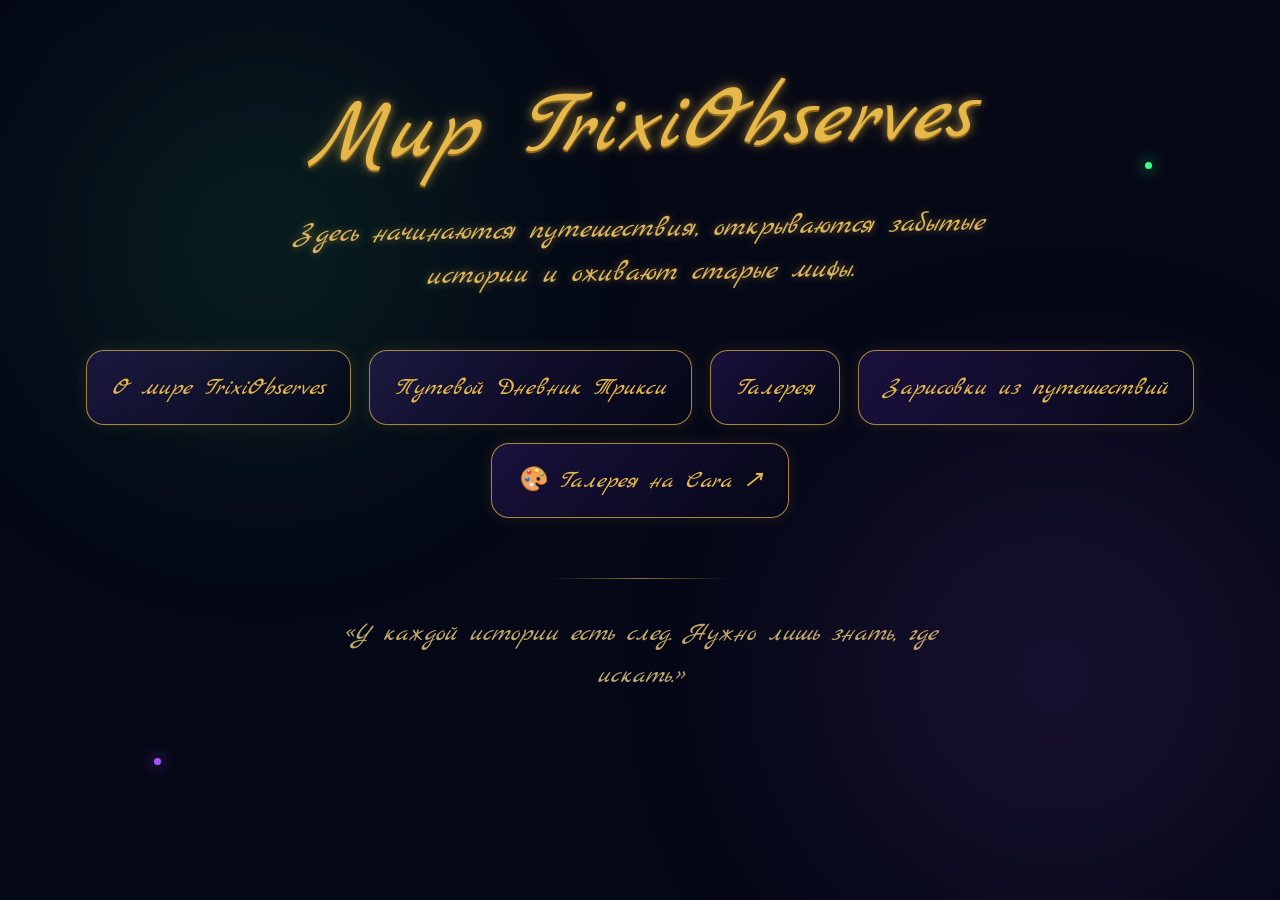
==== explore.html @ c40d2d40 "Create explore.html" ====
<!DOCTYPE html>
<html lang="ru">

<head>

    <meta charset="UTF-8">

    <meta name="viewport"
          content="width=device-width, initial-scale=1.0">

    <title>Мир TrixiObserves</title>

    <!-- Рукописный шрифт -->
    <link rel="preconnect"
          href="https://fonts.googleapis.com">

    <link rel="preconnect"
          href="https://fonts.gstatic.com"
          crossorigin>

    <link href="https://fonts.googleapis.com/css2?family=Marck+Script&display=swap"
          rel="stylesheet">


    <style>

        * {
            box-sizing: border-box;
        }


        body {

            margin: 0;

            min-height: 100vh;

            font-family: "Marck Script", cursive;

            background: #050816;

            color: #e6b84a;

            overflow-x: hidden;
        }


        /* Зелёное свечение */

        .glow-green {

            position: fixed;

            width: 400px;
            height: 400px;

            background: #39ff88;

            opacity: 0.10;

            filter: blur(120px);

            border-radius: 50%;

            top: 5%;
            left: 5%;

            pointer-events: none;
        }


        /* Сиреневое свечение */

        .glow-purple {

            position: fixed;

            width: 450px;
            height: 450px;

            background: #a855f7;

            opacity: 0.13;

            filter: blur(130px);

            border-radius: 50%;

            bottom: 0;
            right: 0;

            pointer-events: none;
        }


        /* Основной контейнер */

        .page {

            position: relative;

            z-index: 1;

            min-height: 100vh;

            padding: 70px 30px;

            text-align: center;
        }


        /* Заголовок */

        .title {

            font-size: clamp(50px, 8vw, 90px);

            font-weight: 400;

            font-style: italic;

            margin: 0;

            transform: rotate(-2deg);

            color: #e6b84a;

            text-shadow:

                0 2px 0 #8d6419,

                0 0 10px rgba(230,184,74,0.7),

                0 0 30px rgba(230,184,74,0.2);
        }


        .subtitle {

            max-width: 700px;

            margin: 25px auto 55px;

            font-size: 29px;

            line-height: 1.5;

            font-style: italic;

            color: #dcb45b;

            transform: rotate(-1deg);

            text-shadow:

                0 0 8px rgba(220,180,91,0.5);
        }


        /* Меню */

        .menu {

            display: flex;

            justify-content: center;

            align-items: stretch;

            gap: 18px;

            max-width: 1200px;

            margin: 0 auto;

            flex-wrap: wrap;
        }


        /* Кнопки */

        .menu-button {

            display: flex;

            align-items: center;

            justify-content: center;

            min-height: 75px;

            padding: 15px 25px;

            border: 1px solid rgba(230,184,74,0.7);

            border-radius: 18px;

            background:

                linear-gradient(

                    135deg,

                    rgba(124,58,237,0.18),

                    rgba(5,8,22,0.75)

                );

            color: #e6b84a;

            text-decoration: none;

            font-family: "Marck Script", cursive;

            font-size: 24px;

            font-style: italic;

            transition: 0.3s;

            box-shadow:

                0 0 15px rgba(230,184,74,0.12);
        }


        /* Наведение */

        .menu-button:hover {

            transform:

                translateY(-5px)

                rotate(-1deg);

            color: #ffe69a;

            border-color: #f5d477;

            background:

                linear-gradient(

                    135deg,

                    rgba(168,85,247,0.35),

                    rgba(57,255,136,0.08)

                );

            box-shadow:

                0 0 20px rgba(230,184,74,0.35),

                0 0 35px rgba(168,85,247,0.2);
        }


        /* Разделитель */

        .divider {

            width: 180px;

            height: 1px;

            margin: 60px auto 35px;

            background:

                linear-gradient(

                    90deg,

                    transparent,

                    #e6b84a,

                    transparent

                );

            opacity: 0.6;
        }


        .quote {

            max-width: 650px;

            margin: auto;

            font-size: 26px;

            line-height: 1.6;

            font-style: italic;

            color: #bfa66a;

        }


        /* Точки */

        .dot {

            position: fixed;

            width: 7px;

            height: 7px;

            border-radius: 50%;

            background: #39ff88;

            box-shadow: 0 0 15px #39ff88;

        }


        .dot1 {

            top: 18%;

            right: 10%;
        }


        .dot2 {

            bottom: 15%;

            left: 12%;

            background: #a855f7;

            box-shadow: 0 0 15px #a855f7;
        }


        /* Телефон */

        @media (max-width: 700px) {

            .page {

                padding: 50px 20px;
            }

            .title {

                font-size: 55px;
            }

            .subtitle {

                font-size: 25px;
            }

            .menu {

                flex-direction: column;

                max-width: 500px;
            }

            .menu-button {

                width: 100%;

                font-size: 25px;
            }

        }

    </style>

</head>


<body>


    <div class="glow-green"></div>

    <div class="glow-purple"></div>


    <div class="dot dot1"></div>

    <div class="dot dot2"></div>


    <main class="page">


        <h1 class="title">

            Мир TrixiObserves

        </h1>


        <p class="subtitle">

            Здесь начинаются путешествия,
            открываются забытые истории
            и оживают старые мифы.

        </p>


        <nav class="menu">


            <a href="about.html"
               class="menu-button">

                О мире TrixiObserves

            </a>


            <a href="diary.html"
               class="menu-button">

                Путевой Дневник Трикси

            </a>


            <a href="gallery.html"
               class="menu-button">

                Галерея

            </a>


            <a href="sketches.html"
               class="menu-button">

                Зарисовки из путешествий

            </a>


            <a href="https://cara.app/trixiobserves"
               class="menu-button"
               target="_blank"
               rel="noopener noreferrer">

                🎨 Галерея на Cara ↗

            </a>


        </nav>


        <div class="divider"></div>


        <p class="quote">

            «У каждой истории есть след.
            Нужно лишь знать, где искать.»

        </p>


    </main>


</body>

</html>
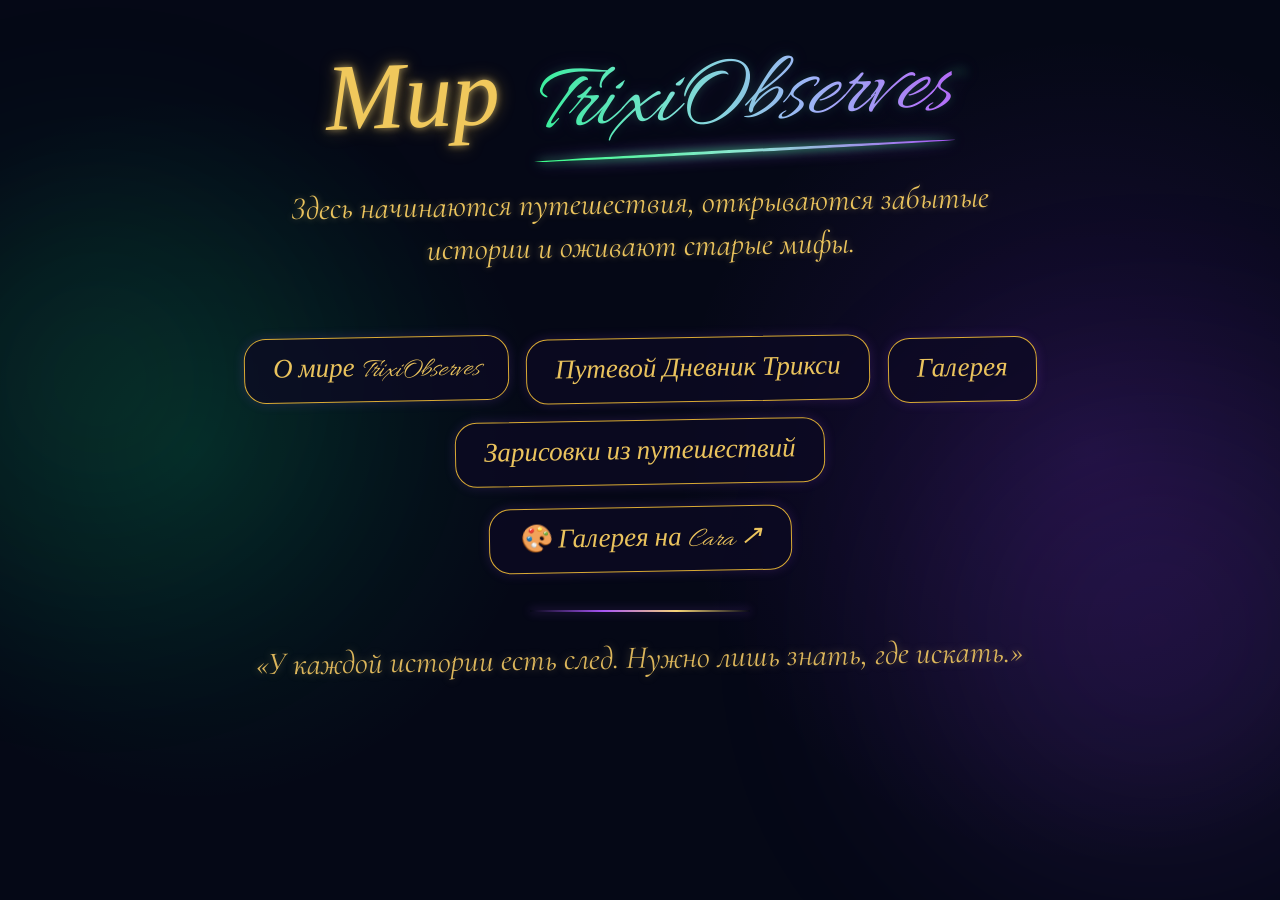
==== commit 3578a066: "Update explore.html" ====
--- a/explore.html
+++ b/explore.html
@@ -1,26 +1,24 @@
 <!DOCTYPE html>
 <html lang="ru">
-
 <head>
 
     <meta charset="UTF-8">
 
-    <meta name="viewport"
-          content="width=device-width, initial-scale=1.0">
+    <meta
+        name="viewport"
+        content="width=device-width, initial-scale=1.0"
+    >
 
     <title>Мир TrixiObserves</title>
 
-    <!-- Рукописный шрифт -->
-    <link rel="preconnect"
-          href="https://fonts.googleapis.com">
-
-    <link rel="preconnect"
-          href="https://fonts.gstatic.com"
-          crossorigin>
-
-    <link href="https://fonts.googleapis.com/css2?family=Marck+Script&display=swap"
-          rel="stylesheet">
-
+    <link rel="preconnect" href="https://fonts.googleapis.com">
+
+    <link rel="preconnect" href="https://fonts.gstatic.com" crossorigin>
+
+    <link
+        href="https://fonts.googleapis.com/css2?family=Allura&family=Cormorant+Garamond:ital,wght@0,400;0,500;1,400;1,500&display=swap"
+        rel="stylesheet"
+    >
 
     <style>
 
@@ -28,385 +26,428 @@
             box-sizing: border-box;
         }
 
+        html {
+            scroll-behavior: smooth;
+        }
 
         body {
-
             margin: 0;
 
             min-height: 100vh;
 
-            font-family: "Marck Script", cursive;
-
-            background: #050816;
-
-            color: #e6b84a;
-
-            overflow-x: hidden;
-        }
-
-
-        /* Зелёное свечение */
+            background:
+                radial-gradient(
+                    circle at 15% 50%,
+                    rgba(0, 255, 150, 0.10),
+                    transparent 30%
+                ),
+                radial-gradient(
+                    circle at 85% 50%,
+                    rgba(150, 50, 255, 0.14),
+                    transparent 35%
+                ),
+                #050816;
+
+            color: #eac35d;
+
+            font-family:
+                "Cormorant Garamond",
+                serif;
+
+            font-style: italic;
+        }
+
+        /* =========================
+           СВЕЧЕНИЯ
+        ========================= */
 
         .glow-green {
-
             position: fixed;
 
             width: 400px;
             height: 400px;
 
-            background: #39ff88;
-
-            opacity: 0.10;
+            left: -100px;
+            top: 20%;
+
+            background: #20ff91;
+
+            opacity: 0.09;
 
             filter: blur(120px);
 
             border-radius: 50%;
 
-            top: 5%;
-            left: 5%;
-
             pointer-events: none;
         }
 
-
-        /* Сиреневое свечение */
-
         .glow-purple {
-
             position: fixed;
 
             width: 450px;
             height: 450px;
 
-            background: #a855f7;
-
-            opacity: 0.13;
+            right: -100px;
+            bottom: 5%;
+
+            background: #9b4dff;
+
+            opacity: 0.14;
 
             filter: blur(130px);
 
             border-radius: 50%;
 
-            bottom: 0;
-            right: 0;
-
             pointer-events: none;
         }
 
-
-        /* Основной контейнер */
+        /* =========================
+           ОСНОВНОЙ КОНТЕЙНЕР
+        ========================= */
 
         .page {
-
             position: relative;
 
-            z-index: 1;
+            z-index: 2;
 
             min-height: 100vh;
 
-            padding: 70px 30px;
+            display: flex;
+
+            flex-direction: column;
+
+            align-items: center;
 
             text-align: center;
-        }
-
-
-        /* Заголовок */
-
-        .title {
-
-            font-size: clamp(50px, 8vw, 90px);
+
+            padding:
+                55px
+                20px
+                45px;
+        }
+
+        /* =========================
+           ЗАГОЛОВОК
+        ========================= */
+
+        h1 {
+            margin: 0;
+
+            font-family:
+                "Allura",
+                cursive;
+
+            font-size:
+                clamp(
+                    58px,
+                    8vw,
+                    95px
+                );
 
             font-weight: 400;
 
+            line-height: 1;
+
+            transform: rotate(-2deg);
+
+            color: #f0c85c;
+
+            text-shadow:
+                0 0 7px rgba(255, 225, 130, 0.6),
+                0 0 18px rgba(230, 180, 60, 0.45);
+        }
+
+        /* =========================
+           TrixiObserves
+        ========================= */
+
+        .world-name {
+            display: inline-block;
+
+            margin-left: 10px;
+
+            background:
+                linear-gradient(
+                    90deg,
+                    #35f59a,
+                    #7ee7d7,
+                    #a6b4ff,
+                    #bd65ff
+                );
+
+            -webkit-background-clip: text;
+            background-clip: text;
+
+            -webkit-text-fill-color: transparent;
+
+            position: relative;
+
+            transform: rotate(-1deg);
+
+            text-shadow:
+                0 0 10px rgba(57, 255, 136, 0.2),
+                0 0 20px rgba(168, 85, 247, 0.2);
+        }
+
+        /* Подчёркивание */
+
+        .world-name::after {
+            content: "";
+
+            display: block;
+
+            width: 100%;
+
+            height: 3px;
+
+            margin-top: 3px;
+
+            background:
+                linear-gradient(
+                    90deg,
+                    #39ff88,
+                    #8de6d1,
+                    #a855f7
+                );
+
+            border-radius: 50%;
+
+            box-shadow:
+                0 0 8px #39ff88,
+                0 0 15px #a855f7;
+        }
+
+        /* =========================
+           ОПИСАНИЕ
+        ========================= */
+
+        .intro {
+            max-width: 800px;
+
+            margin-top: 25px;
+
+            font-size:
+                clamp(
+                    23px,
+                    3vw,
+                    32px
+                );
+
+            line-height: 1.35;
+
+            transform: rotate(-1deg);
+
+            text-shadow:
+                0 0 7px rgba(244, 215, 123, 0.4);
+        }
+
+        /* =========================
+           НАВИГАЦИЯ
+        ========================= */
+
+        .navigation {
+            display: flex;
+
+            justify-content: center;
+
+            align-items: center;
+
+            flex-wrap: wrap;
+
+            gap: 18px;
+
+            margin-top: 38px;
+
+            max-width: 1150px;
+        }
+
+        .nav-button {
+            display: flex;
+
+            align-items: center;
+
+            justify-content: center;
+
+            min-height: 65px;
+
+            padding:
+                12px
+                28px;
+
+            border:
+                1px solid
+                #d9aa35;
+
+            border-radius: 22px;
+
+            background:
+                rgba(12, 10, 35, 0.75);
+
+            color: #eac35d;
+
+            font-family:
+                "Allura",
+                cursive;
+
+            font-size: 27px;
+
             font-style: italic;
 
-            margin: 0;
-
-            transform: rotate(-2deg);
-
-            color: #e6b84a;
+            text-decoration: none;
+
+            box-shadow:
+                0 0 12px rgba(168, 85, 247, 0.18);
+
+            transition: 0.3s;
+
+            transform: rotate(-1deg);
+        }
+
+        .nav-button:hover {
+            transform:
+                rotate(-1deg)
+                translateY(-4px);
+
+            color: #ffe9a6;
+
+            border-color: #f5d477;
+
+            box-shadow:
+                0 0 25px rgba(168, 85, 247, 0.45);
+        }
+
+        /* =========================
+           CARA
+        ========================= */
+
+        .cara-button {
+            margin-top: 22px;
+
+            min-width: 300px;
+        }
+
+        /* =========================
+           РАЗДЕЛИТЕЛЬ
+        ========================= */
+
+        .divider {
+            width: 220px;
+
+            height: 2px;
+
+            margin-top: 38px;
+
+            background:
+                linear-gradient(
+                    90deg,
+                    transparent,
+                    #a855f7,
+                    #f5d477,
+                    transparent
+                );
+
+            box-shadow:
+                0 0 10px rgba(168, 85, 247, 0.45);
+        }
+
+        /* =========================
+           ЦИТАТА
+        ========================= */
+
+        .quote {
+            max-width: 800px;
+
+            margin-top: 25px;
+
+            font-size:
+                clamp(
+                    23px,
+                    3vw,
+                    32px
+                );
+
+            line-height: 1.3;
+
+            color: #dcb65b;
+
+            transform: rotate(-1deg);
 
             text-shadow:
-
-                0 2px 0 #8d6419,
-
-                0 0 10px rgba(230,184,74,0.7),
-
-                0 0 30px rgba(230,184,74,0.2);
-        }
-
-
-        .subtitle {
-
-            max-width: 700px;
-
-            margin: 25px auto 55px;
-
-            font-size: 29px;
-
-            line-height: 1.5;
-
-            font-style: italic;
-
-            color: #dcb45b;
-
-            transform: rotate(-1deg);
-
-            text-shadow:
-
-                0 0 8px rgba(220,180,91,0.5);
-        }
-
-
-        /* Меню */
-
-        .menu {
-
-            display: flex;
-
-            justify-content: center;
-
-            align-items: stretch;
-
-            gap: 18px;
-
-            max-width: 1200px;
-
-            margin: 0 auto;
-
-            flex-wrap: wrap;
-        }
-
-
-        /* Кнопки */
-
-        .menu-button {
-
-            display: flex;
-
-            align-items: center;
-
-            justify-content: center;
-
-            min-height: 75px;
-
-            padding: 15px 25px;
-
-            border: 1px solid rgba(230,184,74,0.7);
-
-            border-radius: 18px;
-
-            background:
-
-                linear-gradient(
-
-                    135deg,
-
-                    rgba(124,58,237,0.18),
-
-                    rgba(5,8,22,0.75)
-
-                );
-
-            color: #e6b84a;
-
-            text-decoration: none;
-
-            font-family: "Marck Script", cursive;
-
-            font-size: 24px;
-
-            font-style: italic;
-
-            transition: 0.3s;
-
-            box-shadow:
-
-                0 0 15px rgba(230,184,74,0.12);
-        }
-
-
-        /* Наведение */
-
-        .menu-button:hover {
-
-            transform:
-
-                translateY(-5px)
-
-                rotate(-1deg);
-
-            color: #ffe69a;
-
-            border-color: #f5d477;
-
-            background:
-
-                linear-gradient(
-
-                    135deg,
-
-                    rgba(168,85,247,0.35),
-
-                    rgba(57,255,136,0.08)
-
-                );
-
-            box-shadow:
-
-                0 0 20px rgba(230,184,74,0.35),
-
-                0 0 35px rgba(168,85,247,0.2);
-        }
-
-
-        /* Разделитель */
-
-        .divider {
-
-            width: 180px;
-
-            height: 1px;
-
-            margin: 60px auto 35px;
-
-            background:
-
-                linear-gradient(
-
-                    90deg,
-
-                    transparent,
-
-                    #e6b84a,
-
-                    transparent
-
-                );
-
-            opacity: 0.6;
-        }
-
-
-        .quote {
-
-            max-width: 650px;
-
-            margin: auto;
-
-            font-size: 26px;
-
-            line-height: 1.6;
-
-            font-style: italic;
-
-            color: #bfa66a;
-
-        }
-
-
-        /* Точки */
-
-        .dot {
-
-            position: fixed;
-
-            width: 7px;
-
-            height: 7px;
-
-            border-radius: 50%;
-
-            background: #39ff88;
-
-            box-shadow: 0 0 15px #39ff88;
-
-        }
-
-
-        .dot1 {
-
-            top: 18%;
-
-            right: 10%;
-        }
-
-
-        .dot2 {
-
-            bottom: 15%;
-
-            left: 12%;
-
-            background: #a855f7;
-
-            box-shadow: 0 0 15px #a855f7;
-        }
-
-
-        /* Телефон */
+                0 0 8px rgba(244, 215, 123, 0.35);
+        }
+
+        /* =========================
+           МОБИЛЬНАЯ ВЕРСИЯ
+        ========================= */
 
         @media (max-width: 700px) {
 
             .page {
-
-                padding: 50px 20px;
-            }
-
-            .title {
-
-                font-size: 55px;
-            }
-
-            .subtitle {
-
+                padding:
+                    35px
+                    15px
+                    40px;
+            }
+
+            h1 {
+                font-size: 57px;
+            }
+
+            .world-name {
+                display: block;
+
+                margin-left: 0;
+
+                margin-top: 5px;
+            }
+
+            .intro {
                 font-size: 25px;
             }
 
-            .menu {
-
+            .navigation {
                 flex-direction: column;
 
-                max-width: 500px;
-            }
-
-            .menu-button {
-
                 width: 100%;
-
+            }
+
+            .nav-button {
+                width: 90%;
+
+                font-size: 27px;
+            }
+
+            .cara-button {
+                width: 90%;
+            }
+
+            .quote {
                 font-size: 25px;
             }
-
         }
 
     </style>
 
 </head>
 
-
 <body>
 
-
     <div class="glow-green"></div>
-
     <div class="glow-purple"></div>
 
-
-    <div class="dot dot1"></div>
-
-    <div class="dot dot2"></div>
-
-
     <main class="page">
 
-
-        <h1 class="title">
-
-            Мир TrixiObserves
+        <h1>
+
+            Мир
+
+            <span class="world-name">
+                TrixiObserves
+            </span>
 
         </h1>
 
-
-        <p class="subtitle">
+        <p class="intro">
 
             Здесь начинаются путешествия,
             открываются забытые истории
@@ -414,57 +455,48 @@
 
         </p>
 
-
-        <nav class="menu">
-
-
-            <a href="about.html"
-               class="menu-button">
-
+        <nav class="navigation">
+
+            <a
+                href="#about"
+                class="nav-button"
+            >
                 О мире TrixiObserves
-
             </a>
 
-
-            <a href="diary.html"
-               class="menu-button">
-
+            <a
+                href="#diary"
+                class="nav-button"
+            >
                 Путевой Дневник Трикси
-
             </a>
 
-
-            <a href="gallery.html"
-               class="menu-button">
-
+            <a
+                href="#gallery"
+                class="nav-button"
+            >
                 Галерея
-
             </a>
 
-
-            <a href="sketches.html"
-               class="menu-button">
-
+            <a
+                href="#sketches"
+                class="nav-button"
+            >
                 Зарисовки из путешествий
-
             </a>
 
-
-            <a href="https://cara.app/trixiobserves"
-               class="menu-button"
-               target="_blank"
-               rel="noopener noreferrer">
-
-                🎨 Галерея на Cara ↗
-
-            </a>
-
-
         </nav>
 
+        <a
+            href="https://cara.app/trixiobserves"
+            target="_blank"
+            rel="noopener noreferrer"
+            class="nav-button cara-button"
+        >
+            🎨 Галерея на Cara ↗
+        </a>
 
         <div class="divider"></div>
-
 
         <p class="quote">
 
@@ -473,10 +505,7 @@
 
         </p>
 
-
     </main>
 
-
 </body>
-
 </html>
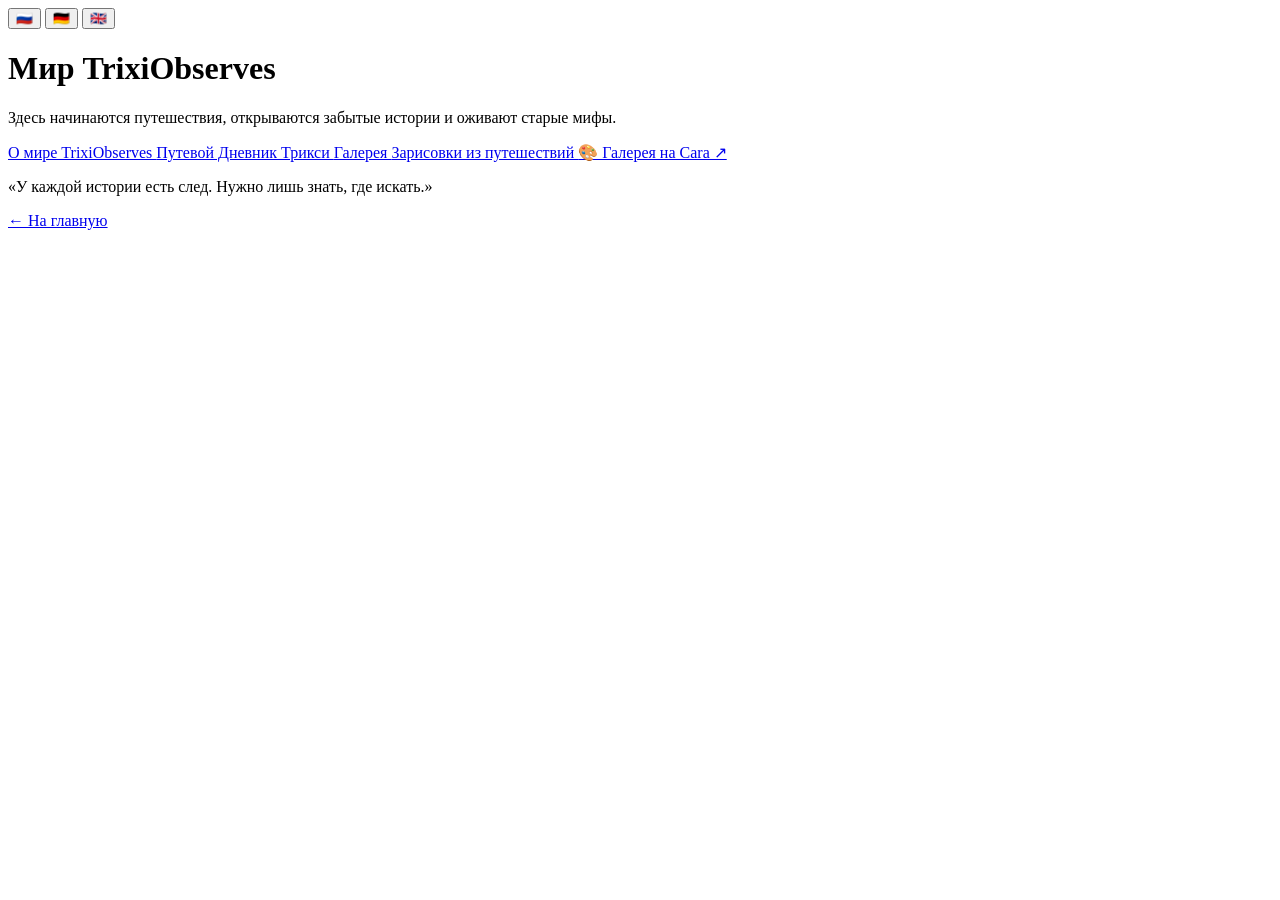
==== commit 618d1cdf: "Update explore.html" ====
--- a/explore.html
+++ b/explore.html
@@ -1,5 +1,6 @@
 <!DOCTYPE html>
 <html lang="ru">
+
 <head>
 
     <meta charset="UTF-8">
@@ -9,437 +10,73 @@
         content="width=device-width, initial-scale=1.0"
     >
 
-    <title>Мир TrixiObserves</title>
-
-    <link rel="preconnect" href="https://fonts.googleapis.com">
-
-    <link rel="preconnect" href="https://fonts.gstatic.com" crossorigin>
+    <title>TrixiObserves — Мир</title>
 
     <link
-        href="https://fonts.googleapis.com/css2?family=Allura&family=Cormorant+Garamond:ital,wght@0,400;0,500;1,400;1,500&display=swap"
         rel="stylesheet"
+        href="style.css"
     >
-
-    <style>
-
-        * {
-            box-sizing: border-box;
-        }
-
-        html {
-            scroll-behavior: smooth;
-        }
-
-        body {
-            margin: 0;
-
-            min-height: 100vh;
-
-            background:
-                radial-gradient(
-                    circle at 15% 50%,
-                    rgba(0, 255, 150, 0.10),
-                    transparent 30%
-                ),
-                radial-gradient(
-                    circle at 85% 50%,
-                    rgba(150, 50, 255, 0.14),
-                    transparent 35%
-                ),
-                #050816;
-
-            color: #eac35d;
-
-            font-family:
-                "Cormorant Garamond",
-                serif;
-
-            font-style: italic;
-        }
-
-        /* =========================
-           СВЕЧЕНИЯ
-        ========================= */
-
-        .glow-green {
-            position: fixed;
-
-            width: 400px;
-            height: 400px;
-
-            left: -100px;
-            top: 20%;
-
-            background: #20ff91;
-
-            opacity: 0.09;
-
-            filter: blur(120px);
-
-            border-radius: 50%;
-
-            pointer-events: none;
-        }
-
-        .glow-purple {
-            position: fixed;
-
-            width: 450px;
-            height: 450px;
-
-            right: -100px;
-            bottom: 5%;
-
-            background: #9b4dff;
-
-            opacity: 0.14;
-
-            filter: blur(130px);
-
-            border-radius: 50%;
-
-            pointer-events: none;
-        }
-
-        /* =========================
-           ОСНОВНОЙ КОНТЕЙНЕР
-        ========================= */
-
-        .page {
-            position: relative;
-
-            z-index: 2;
-
-            min-height: 100vh;
-
-            display: flex;
-
-            flex-direction: column;
-
-            align-items: center;
-
-            text-align: center;
-
-            padding:
-                55px
-                20px
-                45px;
-        }
-
-        /* =========================
-           ЗАГОЛОВОК
-        ========================= */
-
-        h1 {
-            margin: 0;
-
-            font-family:
-                "Allura",
-                cursive;
-
-            font-size:
-                clamp(
-                    58px,
-                    8vw,
-                    95px
-                );
-
-            font-weight: 400;
-
-            line-height: 1;
-
-            transform: rotate(-2deg);
-
-            color: #f0c85c;
-
-            text-shadow:
-                0 0 7px rgba(255, 225, 130, 0.6),
-                0 0 18px rgba(230, 180, 60, 0.45);
-        }
-
-        /* =========================
-           TrixiObserves
-        ========================= */
-
-        .world-name {
-            display: inline-block;
-
-            margin-left: 10px;
-
-            background:
-                linear-gradient(
-                    90deg,
-                    #35f59a,
-                    #7ee7d7,
-                    #a6b4ff,
-                    #bd65ff
-                );
-
-            -webkit-background-clip: text;
-            background-clip: text;
-
-            -webkit-text-fill-color: transparent;
-
-            position: relative;
-
-            transform: rotate(-1deg);
-
-            text-shadow:
-                0 0 10px rgba(57, 255, 136, 0.2),
-                0 0 20px rgba(168, 85, 247, 0.2);
-        }
-
-        /* Подчёркивание */
-
-        .world-name::after {
-            content: "";
-
-            display: block;
-
-            width: 100%;
-
-            height: 3px;
-
-            margin-top: 3px;
-
-            background:
-                linear-gradient(
-                    90deg,
-                    #39ff88,
-                    #8de6d1,
-                    #a855f7
-                );
-
-            border-radius: 50%;
-
-            box-shadow:
-                0 0 8px #39ff88,
-                0 0 15px #a855f7;
-        }
-
-        /* =========================
-           ОПИСАНИЕ
-        ========================= */
-
-        .intro {
-            max-width: 800px;
-
-            margin-top: 25px;
-
-            font-size:
-                clamp(
-                    23px,
-                    3vw,
-                    32px
-                );
-
-            line-height: 1.35;
-
-            transform: rotate(-1deg);
-
-            text-shadow:
-                0 0 7px rgba(244, 215, 123, 0.4);
-        }
-
-        /* =========================
-           НАВИГАЦИЯ
-        ========================= */
-
-        .navigation {
-            display: flex;
-
-            justify-content: center;
-
-            align-items: center;
-
-            flex-wrap: wrap;
-
-            gap: 18px;
-
-            margin-top: 38px;
-
-            max-width: 1150px;
-        }
-
-        .nav-button {
-            display: flex;
-
-            align-items: center;
-
-            justify-content: center;
-
-            min-height: 65px;
-
-            padding:
-                12px
-                28px;
-
-            border:
-                1px solid
-                #d9aa35;
-
-            border-radius: 22px;
-
-            background:
-                rgba(12, 10, 35, 0.75);
-
-            color: #eac35d;
-
-            font-family:
-                "Allura",
-                cursive;
-
-            font-size: 27px;
-
-            font-style: italic;
-
-            text-decoration: none;
-
-            box-shadow:
-                0 0 12px rgba(168, 85, 247, 0.18);
-
-            transition: 0.3s;
-
-            transform: rotate(-1deg);
-        }
-
-        .nav-button:hover {
-            transform:
-                rotate(-1deg)
-                translateY(-4px);
-
-            color: #ffe9a6;
-
-            border-color: #f5d477;
-
-            box-shadow:
-                0 0 25px rgba(168, 85, 247, 0.45);
-        }
-
-        /* =========================
-           CARA
-        ========================= */
-
-        .cara-button {
-            margin-top: 22px;
-
-            min-width: 300px;
-        }
-
-        /* =========================
-           РАЗДЕЛИТЕЛЬ
-        ========================= */
-
-        .divider {
-            width: 220px;
-
-            height: 2px;
-
-            margin-top: 38px;
-
-            background:
-                linear-gradient(
-                    90deg,
-                    transparent,
-                    #a855f7,
-                    #f5d477,
-                    transparent
-                );
-
-            box-shadow:
-                0 0 10px rgba(168, 85, 247, 0.45);
-        }
-
-        /* =========================
-           ЦИТАТА
-        ========================= */
-
-        .quote {
-            max-width: 800px;
-
-            margin-top: 25px;
-
-            font-size:
-                clamp(
-                    23px,
-                    3vw,
-                    32px
-                );
-
-            line-height: 1.3;
-
-            color: #dcb65b;
-
-            transform: rotate(-1deg);
-
-            text-shadow:
-                0 0 8px rgba(244, 215, 123, 0.35);
-        }
-
-        /* =========================
-           МОБИЛЬНАЯ ВЕРСИЯ
-        ========================= */
-
-        @media (max-width: 700px) {
-
-            .page {
-                padding:
-                    35px
-                    15px
-                    40px;
-            }
-
-            h1 {
-                font-size: 57px;
-            }
-
-            .world-name {
-                display: block;
-
-                margin-left: 0;
-
-                margin-top: 5px;
-            }
-
-            .intro {
-                font-size: 25px;
-            }
-
-            .navigation {
-                flex-direction: column;
-
-                width: 100%;
-            }
-
-            .nav-button {
-                width: 90%;
-
-                font-size: 27px;
-            }
-
-            .cara-button {
-                width: 90%;
-            }
-
-            .quote {
-                font-size: 25px;
-            }
-        }
-
-    </style>
 
 </head>
 
-<body>
+
+<body class="explore-page">
+
+
+    <!-- =========================
+         ЯЗЫКИ
+    ========================== -->
+
+    <div class="language-switcher">
+
+        <button
+            class="language-button"
+            data-language="ru"
+            onclick="changeLanguage('ru')"
+        >
+            🇷🇺
+        </button>
+
+        <button
+            class="language-button"
+            data-language="de"
+            onclick="changeLanguage('de')"
+        >
+            🇩🇪
+        </button>
+
+        <button
+            class="language-button"
+            data-language="en"
+            onclick="changeLanguage('en')"
+        >
+            🇬🇧
+        </button>
+
+    </div>
+
+
+    <!-- =========================
+         СВЕЧЕНИЯ
+    ========================== -->
 
     <div class="glow-green"></div>
+
     <div class="glow-purple"></div>
 
-    <main class="page">
 
-        <h1>
+    <main class="explore-container">
 
-            Мир
+
+        <!-- =========================
+             ЗАГОЛОВОК
+        ========================== -->
+
+        <h1 class="page-title">
+
+            <span data-i18n="world">
+                Мир
+            </span>
 
             <span class="world-name">
                 TrixiObserves
@@ -447,65 +84,115 @@
 
         </h1>
 
-        <p class="intro">
 
+        <!-- =========================
+             ВСТУПЛЕНИЕ
+        ========================== -->
+
+        <p
+            class="explore-intro"
+            data-i18n="exploreIntro"
+        >
             Здесь начинаются путешествия,
             открываются забытые истории
             и оживают старые мифы.
-
         </p>
 
-        <nav class="navigation">
+
+        <!-- =========================
+             НАВИГАЦИЯ
+        ========================== -->
+
+        <nav class="world-navigation">
+
 
             <a
-                href="#about"
-                class="nav-button"
+                href="explore.html"
+                class="world-button"
+                data-i18n="aboutWorld"
             >
                 О мире TrixiObserves
             </a>
 
+
             <a
-                href="#diary"
-                class="nav-button"
+                href="diary.html"
+                class="world-button"
+                data-i18n="diary"
             >
                 Путевой Дневник Трикси
             </a>
 
+
             <a
-                href="#gallery"
-                class="nav-button"
+                href="gallery.html"
+                class="world-button"
+                data-i18n="gallery"
             >
                 Галерея
             </a>
 
+
             <a
-                href="#sketches"
-                class="nav-button"
+                href="sketches.html"
+                class="world-button"
+                data-i18n="sketches"
             >
                 Зарисовки из путешествий
             </a>
 
+
+            <a
+                href="https://cara.app/trixiobserves"
+                target="_blank"
+                rel="noopener noreferrer"
+                class="world-button cara-button"
+                data-i18n="cara"
+            >
+                🎨 Галерея на Cara ↗
+            </a>
+
         </nav>
 
+
+        <!-- =========================
+             РАЗДЕЛИТЕЛЬ
+        ========================== -->
+
+        <div class="explore-divider"></div>
+
+
+        <!-- =========================
+             ЦИТАТА
+        ========================== -->
+
+        <p
+            class="world-quote"
+            data-i18n="quote"
+        >
+            «У каждой истории есть след.
+            Нужно лишь знать, где искать.»
+        </p>
+
+
+        <!-- Назад -->
+
         <a
-            href="https://cara.app/trixiobserves"
-            target="_blank"
-            rel="noopener noreferrer"
-            class="nav-button cara-button"
+            href="index.html"
+            class="back-button"
+            data-i18n="backHome"
         >
-            🎨 Галерея на Cara ↗
+            ← На главную
         </a>
 
-        <div class="divider"></div>
-
-        <p class="quote">
-
-            «У каждой истории есть след.
-            Нужно лишь знать, где искать.»
-
-        </p>
 
     </main>
 
+
+    <!-- JavaScript -->
+
+    <script src="script.js"></script>
+
 </body>
+
 </html>
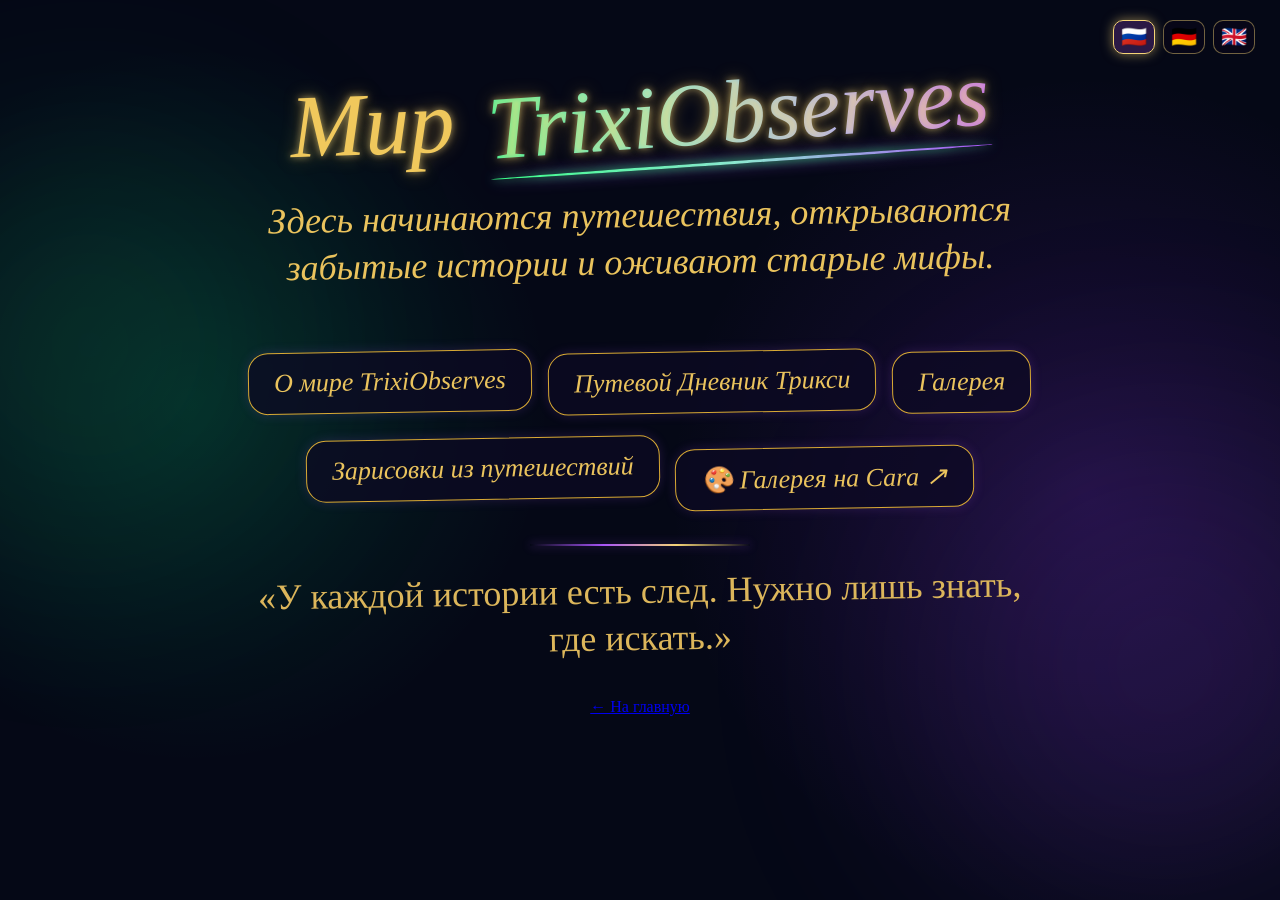
==== commit 5fc14d74: "Update explore.html" ====
--- a/explore.html
+++ b/explore.html
@@ -24,7 +24,7 @@
 
 
     <!-- =========================
-         ЯЗЫКИ
+         ПЕРЕКЛЮЧАТЕЛЬ ЯЗЫКОВ
     ========================== -->
 
     <div class="language-switcher">
@@ -65,12 +65,14 @@
     <div class="glow-purple"></div>
 
 
+    <!-- =========================
+         ОСНОВНАЯ СТРАНИЦА
+    ========================== -->
+
     <main class="explore-container">
 
 
-        <!-- =========================
-             ЗАГОЛОВОК
-        ========================== -->
+        <!-- Заголовок -->
 
         <h1 class="page-title">
 
@@ -85,9 +87,7 @@
         </h1>
 
 
-        <!-- =========================
-             ВСТУПЛЕНИЕ
-        ========================== -->
+        <!-- Вступление -->
 
         <p
             class="explore-intro"
@@ -175,22 +175,22 @@
         </p>
 
 
-        <!-- Назад -->
+        <!-- =========================
+             ВОЗВРАЩЕНИЕ НА ГЛАВНУЮ
+        ========================== -->
 
         <a
             href="index.html"
-            class="back-button"
+            class="back-home"
             data-i18n="backHome"
         >
-            ← На главную
+            ← Назад к началу пути
         </a>
 
 
     </main>
 
 
-    <!-- JavaScript -->
-
     <script src="script.js"></script>
 
 </body>
--- a/style.css
+++ b/style.css
@@ -0,0 +1,1199 @@
+/* =====================================================
+   TRIXIOBSERVES
+   ОСНОВНЫЕ СТИЛИ
+===================================================== */
+
+
+/* =========================
+   БАЗА
+========================= */
+
+* {
+    box-sizing: border-box;
+}
+
+
+html {
+    scroll-behavior: smooth;
+}
+
+
+body {
+    margin: 0;
+
+    min-height: 100vh;
+
+    background:
+        radial-gradient(
+            circle at 15% 45%,
+            rgba(0, 255, 150, 0.12),
+            transparent 30%
+        ),
+
+        radial-gradient(
+            circle at 85% 55%,
+            rgba(150, 50, 255, 0.16),
+            transparent 35%
+        ),
+
+        #050816;
+
+    color: #f2c95c;
+
+    overflow-x: hidden;
+}
+
+
+/* =========================
+   ФОНОВЫЕ СВЕЧЕНИЯ
+========================= */
+
+.glow-green {
+
+    position: fixed;
+
+    width: 420px;
+    height: 420px;
+
+    left: -120px;
+    top: 15%;
+
+    background: #20ff91;
+
+    opacity: 0.09;
+
+    filter: blur(120px);
+
+    border-radius: 50%;
+
+    pointer-events: none;
+
+    z-index: 0;
+}
+
+
+.glow-purple {
+
+    position: fixed;
+
+    width: 470px;
+    height: 470px;
+
+    right: -120px;
+    bottom: 0;
+
+    background: #9b4dff;
+
+    opacity: 0.14;
+
+    filter: blur(130px);
+
+    border-radius: 50%;
+
+    pointer-events: none;
+
+    z-index: 0;
+}
+
+
+/* =========================
+   ЯЗЫКИ
+========================= */
+
+.language-switcher {
+
+    position: fixed;
+
+    top: 20px;
+    right: 25px;
+
+    display: flex;
+
+    gap: 8px;
+
+    z-index: 100;
+}
+
+
+.language-button {
+
+    width: 42px;
+    height: 34px;
+
+    padding: 0;
+
+    border:
+        1px solid
+        rgba(245, 212, 119, 0.45);
+
+    border-radius: 10px;
+
+    background:
+        rgba(8, 7, 25, 0.78);
+
+    font-size: 21px;
+
+    cursor: pointer;
+
+    transition:
+        transform 0.25s ease,
+        box-shadow 0.25s ease,
+        border-color 0.25s ease;
+}
+
+
+.language-button:hover {
+
+    transform: translateY(-2px);
+
+    border-color: #f5d477;
+
+    box-shadow:
+        0 0 15px
+        rgba(168, 85, 247, 0.5);
+}
+
+
+.language-button.active {
+
+    border-color: #f5d477;
+
+    background:
+        rgba(75, 40, 110, 0.55);
+
+    box-shadow:
+        0 0 12px
+        rgba(245, 212, 119, 0.55);
+}
+
+
+/* =========================
+   МАГИЧЕСКИЕ ТОЧКИ
+========================= */
+
+.magic-dot {
+
+    position: fixed;
+
+    width: 8px;
+    height: 8px;
+
+    border-radius: 50%;
+
+    background: #39ff88;
+
+    box-shadow:
+        0 0 10px #39ff88,
+        0 0 25px #39ff88;
+
+    animation:
+        floating 4s ease-in-out infinite;
+
+    z-index: 2;
+}
+
+
+.dot-one {
+
+    top: 27%;
+    right: 12%;
+}
+
+
+.dot-two {
+
+    bottom: 20%;
+    left: 10%;
+
+    background: #a855f7;
+
+    box-shadow:
+        0 0 10px #a855f7,
+        0 0 25px #a855f7;
+
+    animation-delay: 1s;
+}
+
+
+.dot-three {
+
+    top: 47%;
+    left: 7%;
+
+    animation-delay: 2s;
+}
+
+
+@keyframes floating {
+
+    0%,
+    100% {
+        transform: translateY(0);
+    }
+
+    50% {
+        transform: translateY(-10px);
+    }
+}
+
+
+/* =====================================================
+   ГЛАВНАЯ СТРАНИЦА
+===================================================== */
+
+.hero {
+
+    position: relative;
+
+    z-index: 3;
+
+    min-height: 100vh;
+
+    display: flex;
+
+    flex-direction: column;
+
+    align-items: center;
+
+    justify-content: center;
+
+    text-align: center;
+
+    padding:
+        55px
+        20px
+        40px;
+}
+
+
+/* =========================
+   ГЛАВНЫЙ ЗАГОЛОВОК
+========================= */
+
+.main-title {
+
+    margin: 0;
+
+    max-width: 1100px;
+
+    font-family:
+        "Allura",
+        cursive;
+
+    font-size:
+        clamp(
+            55px,
+            7vw,
+            92px
+        );
+
+    line-height: 0.95;
+
+    font-weight: 400;
+
+    font-style: italic;
+
+    color: #f1c85c;
+
+    transform:
+        rotate(-1deg);
+
+    text-shadow:
+
+        0 0 6px
+        rgba(255, 225, 130, 0.65),
+
+        0 0 18px
+        rgba(230, 180, 60, 0.5),
+
+        0 0 35px
+        rgba(168, 85, 247, 0.2);
+}
+
+
+.welcome-line {
+
+    display: block;
+}
+
+
+.in-world {
+
+    display: inline-block;
+
+    margin-right: 8px;
+}
+
+
+/* =========================
+   TRIXIOBSERVES
+========================= */
+
+.world-name {
+
+    display: inline-block;
+
+    position: relative;
+
+    font-family:
+        "Allura",
+        cursive;
+
+    font-style: italic;
+
+    background:
+        linear-gradient(
+            90deg,
+            #35f59a,
+            #7ee7d7,
+            #a6b4ff,
+            #bd65ff
+        );
+
+    -webkit-background-clip: text;
+
+    background-clip: text;
+
+    -webkit-text-fill-color: transparent;
+
+    transform:
+        rotate(-2deg);
+}
+
+
+.world-name::after {
+
+    content: "";
+
+    display: block;
+
+    width: 100%;
+
+    height: 3px;
+
+    margin-top: 4px;
+
+    border-radius: 50%;
+
+    background:
+        linear-gradient(
+            90deg,
+            #39ff88,
+            #8de6d1,
+            #a855f7
+        );
+
+    box-shadow:
+        0 0 8px #39ff88,
+        0 0 15px #a855f7;
+}
+
+
+/* =====================================================
+   ЛЕТУЧАЯ МЫШКА
+===================================================== */
+
+.bat {
+
+    display: inline-block;
+
+    position: relative;
+
+    width: 58px;
+    height: 45px;
+
+    margin-left: 10px;
+
+    vertical-align: middle;
+
+    transform:
+        translateY(-7px);
+
+    filter:
+        drop-shadow(
+            0 0 8px
+            rgba(168, 85, 247, 0.7)
+        );
+
+    animation:
+        batFloat 3s ease-in-out infinite;
+}
+
+
+@keyframes batFloat {
+
+    0%,
+    100% {
+        transform:
+            translateY(-7px)
+            rotate(-2deg);
+    }
+
+    50% {
+        transform:
+            translateY(-12px)
+            rotate(2deg);
+    }
+}
+
+
+/* Тело */
+
+.bat-body {
+
+    position: absolute;
+
+    width: 22px;
+    height: 28px;
+
+    left: 18px;
+    top: 14px;
+
+    background:
+        linear-gradient(
+            180deg,
+            #4a302d,
+            #17131b
+        );
+
+    border-radius: 50%;
+
+    z-index: 2;
+}
+
+
+/* Голова */
+
+.bat-head {
+
+    position: absolute;
+
+    width: 36px;
+    height: 32px;
+
+    left: 11px;
+    top: 5px;
+
+    background:
+        linear-gradient(
+            180deg,
+            #4b322f,
+            #18131b
+        );
+
+    border-radius: 50%;
+
+    z-index: 4;
+}
+
+
+/* Уши */
+
+.bat-ear {
+
+    position: absolute;
+
+    width: 14px;
+    height: 21px;
+
+    top: -12px;
+
+    background:
+        linear-gradient(
+            135deg,
+            #3c2929,
+            #17131b
+        );
+
+    clip-path:
+        polygon(
+            50% 0,
+            100% 100%,
+            0 100%
+        );
+
+    z-index: -1;
+}
+
+
+.bat-ear-left {
+
+    left: 2px;
+
+    transform:
+        rotate(-10deg);
+}
+
+
+.bat-ear-right {
+
+    right: 2px;
+
+    transform:
+        rotate(10deg);
+}
+
+
+/* Глаза */
+
+.bat-eye {
+
+    position: absolute;
+
+    width: 9px;
+    height: 13px;
+
+    top: 12px;
+
+    border-radius: 50%;
+
+    background:
+        radial-gradient(
+            circle at 45% 30%,
+
+            #ffffff 0 10%,
+
+            #73dcff 11% 43%,
+
+            #927b55 44% 68%,
+
+            #14121a 69%
+        );
+
+    box-shadow:
+        0 0 7px
+        rgba(90, 220, 255, 0.8);
+
+    z-index: 5;
+}
+
+
+.bat-eye-left {
+
+    left: 7px;
+}
+
+
+.bat-eye-right {
+
+    right: 7px;
+}
+
+
+/* Нос */
+
+.bat-nose {
+
+    position: absolute;
+
+    width: 6px;
+    height: 5px;
+
+    left: 15px;
+    top: 26px;
+
+    border-radius: 50%;
+
+    background: #a76b62;
+
+    z-index: 6;
+}
+
+
+/* Крылья */
+
+.bat-wing {
+
+    position: absolute;
+
+    width: 34px;
+    height: 32px;
+
+    top: 14px;
+
+    background:
+        linear-gradient(
+            135deg,
+            #17131b,
+            #432a28,
+            #251729
+        );
+
+    z-index: 1;
+}
+
+
+.bat-wing-left {
+
+    left: -5px;
+
+    clip-path:
+        polygon(
+            100% 45%,
+            65% 10%,
+            55% 32%,
+            30% 5%,
+            35% 48%,
+            0 30%,
+            18% 75%,
+            50% 100%,
+            100% 70%
+        );
+}
+
+
+.bat-wing-right {
+
+    right: -5px;
+
+    clip-path:
+        polygon(
+            0 45%,
+            35% 10%,
+            45% 32%,
+            70% 5%,
+            65% 48%,
+            100% 30%,
+            82% 75%,
+            50% 100%,
+            0 70%
+        );
+}
+
+
+/* =====================================================
+   РАЗДЕЛИТЕЛЬ
+===================================================== */
+
+.gold-divider {
+
+    width: 360px;
+
+    max-width: 75%;
+
+    height: 2px;
+
+    margin-top: 20px;
+
+    background:
+        linear-gradient(
+            90deg,
+            transparent,
+            #a855f7,
+            #f5d477,
+            #39ff88,
+            transparent
+        );
+
+    box-shadow:
+        0 0 10px
+        rgba(168, 85, 247, 0.5);
+}
+
+
+/* =====================================================
+   ОПИСАНИЕ
+===================================================== */
+
+.home-description {
+
+    max-width: 750px;
+
+    margin:
+        25px
+        auto
+        0;
+
+    font-family:
+        "Allura",
+        cursive;
+
+    font-size:
+        clamp(
+            28px,
+            3.8vw,
+            42px
+        );
+
+    line-height: 1.25;
+
+    font-style: italic;
+
+    color: #eac35d;
+
+    transform:
+        rotate(-1deg);
+
+    text-shadow:
+        0 0 7px
+        rgba(244, 215, 123, 0.45);
+}
+
+
+/* =====================================================
+   ГЛАВНАЯ КНОПКА
+===================================================== */
+
+.main-button {
+
+    display: inline-block;
+
+    margin-top: 32px;
+
+    padding:
+        14px
+        48px;
+
+    min-width: 300px;
+
+    border:
+        2px solid
+        #d9aa35;
+
+    border-radius: 50px;
+
+    background:
+        linear-gradient(
+            135deg,
+            #35146d,
+            #5422a0,
+            #28144f
+        );
+
+    color: #f5d477;
+
+    font-family:
+        "Allura",
+        cursive;
+
+    font-size: 31px;
+
+    font-style: italic;
+
+    text-decoration: none;
+
+    box-shadow:
+        0 0 18px
+        rgba(168, 85, 247, 0.45);
+
+    transition: 0.3s;
+
+    transform:
+        rotate(-1deg);
+}
+
+
+.main-button:hover {
+
+    transform:
+        rotate(-1deg)
+        translateY(-4px)
+        scale(1.03);
+
+    box-shadow:
+        0 0 30px
+        rgba(168, 85, 247, 0.7);
+}
+
+
+/* =====================================================
+   СТРАНИЦА EXPLORE
+===================================================== */
+
+.explore-container {
+
+    position: relative;
+
+    z-index: 3;
+
+    min-height: 100vh;
+
+    display: flex;
+
+    flex-direction: column;
+
+    align-items: center;
+
+    text-align: center;
+
+    padding:
+        70px
+        20px
+        45px;
+}
+
+
+/* Заголовок */
+
+.page-title {
+
+    margin: 0;
+
+    font-family:
+        "Allura",
+        cursive;
+
+    font-size:
+        clamp(
+            55px,
+            7vw,
+            90px
+        );
+
+    font-weight: 400;
+
+    line-height: 1;
+
+    color: #f0c85c;
+
+    font-style: italic;
+
+    transform:
+        rotate(-2deg);
+
+    text-shadow:
+        0 0 7px
+        rgba(255,225,130,0.6),
+
+        0 0 18px
+        rgba(230,180,60,0.45);
+}
+
+
+.page-title .world-name {
+
+    margin-left: 10px;
+}
+
+
+/* Вступление */
+
+.explore-intro {
+
+    max-width: 800px;
+
+    margin-top: 25px;
+
+    font-family:
+        "Allura",
+        cursive;
+
+    font-size:
+        clamp(
+            25px,
+            3.2vw,
+            36px
+        );
+
+    line-height: 1.3;
+
+    font-style: italic;
+
+    color: #eac35d;
+
+    transform:
+        rotate(-1deg);
+}
+
+
+/* =====================================================
+   НАВИГАЦИЯ
+===================================================== */
+
+.world-navigation {
+
+    display: flex;
+
+    justify-content: center;
+
+    align-items: center;
+
+    flex-wrap: wrap;
+
+    gap: 16px;
+
+    max-width: 1150px;
+
+    margin-top: 30px;
+}
+
+
+.world-button {
+
+    display: flex;
+
+    align-items: center;
+
+    justify-content: center;
+
+    min-height: 62px;
+
+    padding:
+        10px
+        25px;
+
+    border:
+        1px solid
+        #d9aa35;
+
+    border-radius: 20px;
+
+    background:
+        rgba(12, 10, 35, 0.75);
+
+    color: #eac35d;
+
+    font-family:
+        "Allura",
+        cursive;
+
+    font-size: 26px;
+
+    font-style: italic;
+
+    text-decoration: none;
+
+    box-shadow:
+        0 0 12px
+        rgba(168,85,247,0.18);
+
+    transition: 0.3s;
+
+    transform:
+        rotate(-1deg);
+}
+
+
+.world-button:hover {
+
+    transform:
+        rotate(-1deg)
+        translateY(-4px);
+
+    color: #ffe9a6;
+
+    border-color:
+        #f5d477;
+
+    box-shadow:
+        0 0 25px
+        rgba(168,85,247,0.45);
+}
+
+
+.cara-button {
+
+    margin-top: 18px;
+
+    min-width: 290px;
+}
+
+
+/* =====================================================
+   РАЗДЕЛИТЕЛЬ EXPLORE
+===================================================== */
+
+.explore-divider {
+
+    width: 220px;
+
+    height: 2px;
+
+    margin-top: 35px;
+
+    background:
+        linear-gradient(
+            90deg,
+            transparent,
+            #a855f7,
+            #f5d477,
+            transparent
+        );
+
+    box-shadow:
+        0 0 10px
+        rgba(168,85,247,0.45);
+}
+
+
+/* Цитата */
+
+.world-quote {
+
+    max-width: 800px;
+
+    margin-top: 22px;
+
+    font-family:
+        "Allura",
+        cursive;
+
+    font-size:
+        clamp(
+            26px,
+            3vw,
+            36px
+        );
+
+    line-height: 1.3;
+
+    color: #dcb65b;
+
+    transform:
+        rotate(-1deg);
+}
+
+
+/* Назад */
+
+.back-button {
+
+    margin-top: 25px;
+
+    color: #b98ce8;
+
+    font-family:
+        "Allura",
+        cursive;
+
+    font-size: 25px;
+
+    font-style: italic;
+
+    text-decoration: none;
+
+    transition: 0.3s;
+}
+
+
+.back-button:hover {
+
+    color: #f5d477;
+
+    text-shadow:
+        0 0 10px
+        rgba(245,212,119,0.6);
+}
+
+
+/* =====================================================
+   МОБИЛЬНАЯ ВЕРСИЯ
+===================================================== */
+
+@media (max-width: 700px) {
+
+    .language-switcher {
+
+        top: 12px;
+        right: 12px;
+    }
+
+
+    .language-button {
+
+        width: 38px;
+        height: 31px;
+
+        font-size: 19px;
+    }
+
+
+    .hero {
+
+        padding:
+            65px
+            15px
+            35px;
+    }
+
+
+    .main-title {
+
+        font-size: 50px;
+    }
+
+
+    .world-name {
+
+        font-size: 60px;
+    }
+
+
+    .bat {
+
+        transform:
+            scale(0.8)
+            translateY(-5px);
+    }
+
+
+    .home-description {
+
+        font-size: 29px;
+    }
+
+
+    .main-button {
+
+        width: 90%;
+
+        min-width: 0;
+
+        font-size: 29px;
+    }
+
+
+    .explore-container {
+
+        padding:
+            65px
+            15px
+            40px;
+    }
+
+
+    .page-title {
+
+        font-size: 55px;
+    }
+
+
+    .page-title .world-name {
+
+        display: block;
+
+        margin:
+            7px
+            0
+            0;
+    }
+
+
+    .explore-intro {
+
+        font-size: 28px;
+    }
+
+
+    .world-navigation {
+
+        flex-direction: column;
+
+        width: 100%;
+    }
+
+
+    .world-button {
+
+        width: 92%;
+
+        font-size: 26px;
+    }
+
+
+    .cara-button {
+
+        width: 92%;
+    }
+
+}
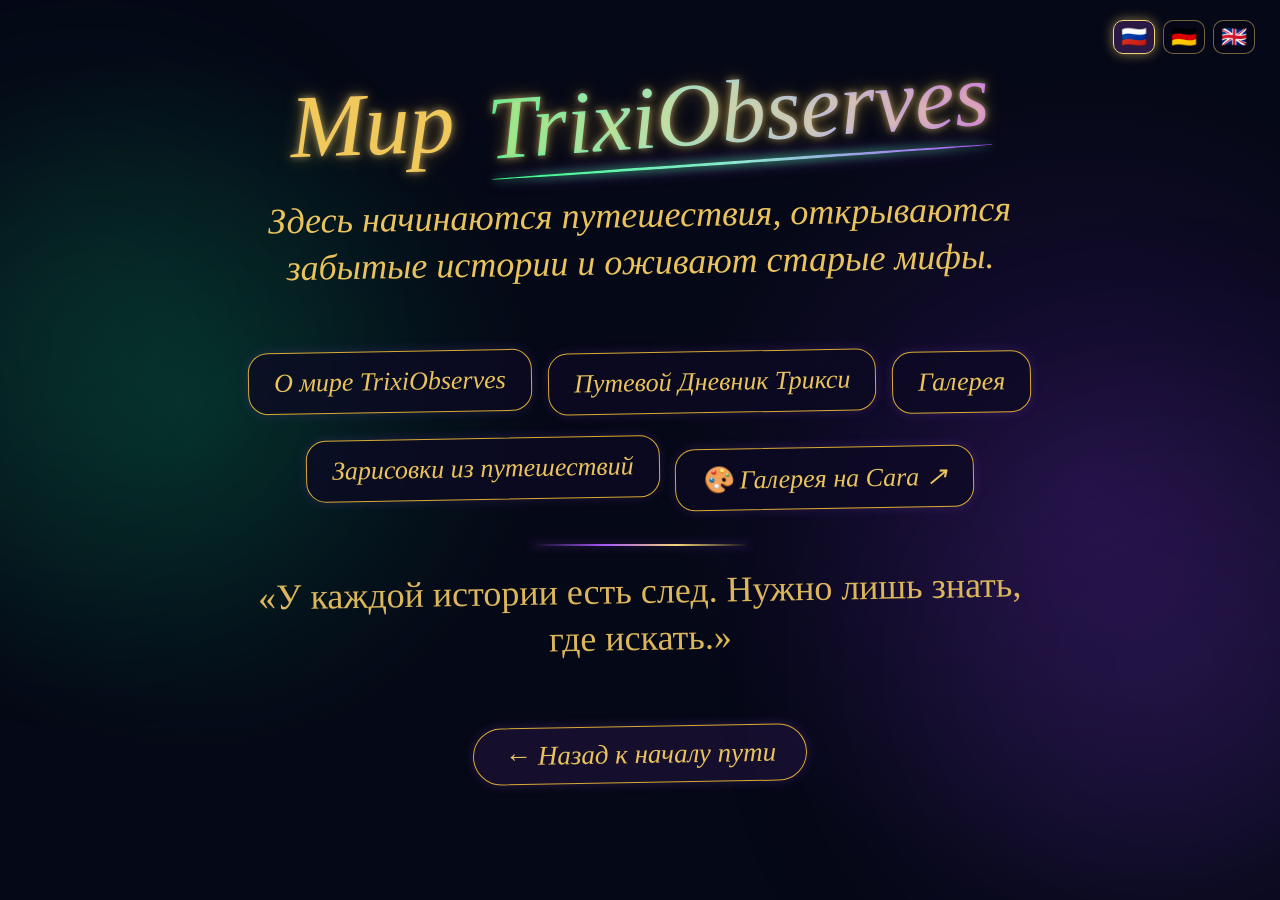
==== commit c223193a: "Update explore.html" ====
--- a/explore.html
+++ b/explore.html
@@ -191,7 +191,7 @@
     </main>
 
 
-    <script src="script.js"></script>
+    <script src="script.js?v=2"></script>
 
 </body>
 
--- a/style.css
+++ b/style.css
@@ -1044,38 +1044,74 @@
 }
 
 
-/* Назад */
-
-.back-button {
-
-    margin-top: 25px;
-
-    color: #b98ce8;
+/* =====================================================
+   КНОПКА ВОЗВРАТА В НАЧАЛО ПУТИ
+===================================================== */
+
+.back-home {
+
+    display: inline-block;
+
+    margin-top: 28px;
+
+    padding:
+        12px
+        30px;
+
+    border:
+        1px solid
+        #d9aa35;
+
+    border-radius: 40px;
+
+    background:
+        rgba(35, 20, 65, 0.55);
+
+    color: #eac35d;
 
     font-family:
         "Allura",
         cursive;
 
-    font-size: 25px;
+    font-size: 27px;
 
     font-style: italic;
 
     text-decoration: none;
 
-    transition: 0.3s;
-}
-
-
-.back-button:hover {
-
-    color: #f5d477;
-
-    text-shadow:
-        0 0 10px
-        rgba(245,212,119,0.6);
-}
-
-
+    box-shadow:
+        0 0 12px
+        rgba(168, 85, 247, 0.22);
+
+    transition:
+        transform 0.3s ease,
+        color 0.3s ease,
+        border-color 0.3s ease,
+        box-shadow 0.3s ease;
+
+    transform:
+        rotate(-1deg);
+}
+
+
+.back-home:hover {
+
+    transform:
+        rotate(-1deg)
+        translateY(-4px);
+
+    color: #ffe9a6;
+
+    border-color:
+        #f5d477;
+
+    box-shadow:
+        0 0 18px
+        rgba(168, 85, 247, 0.55),
+
+        0 0 30px
+        rgba(57, 255, 136, 0.12);
+}
 /* =====================================================
    МОБИЛЬНАЯ ВЕРСИЯ
 ===================================================== */
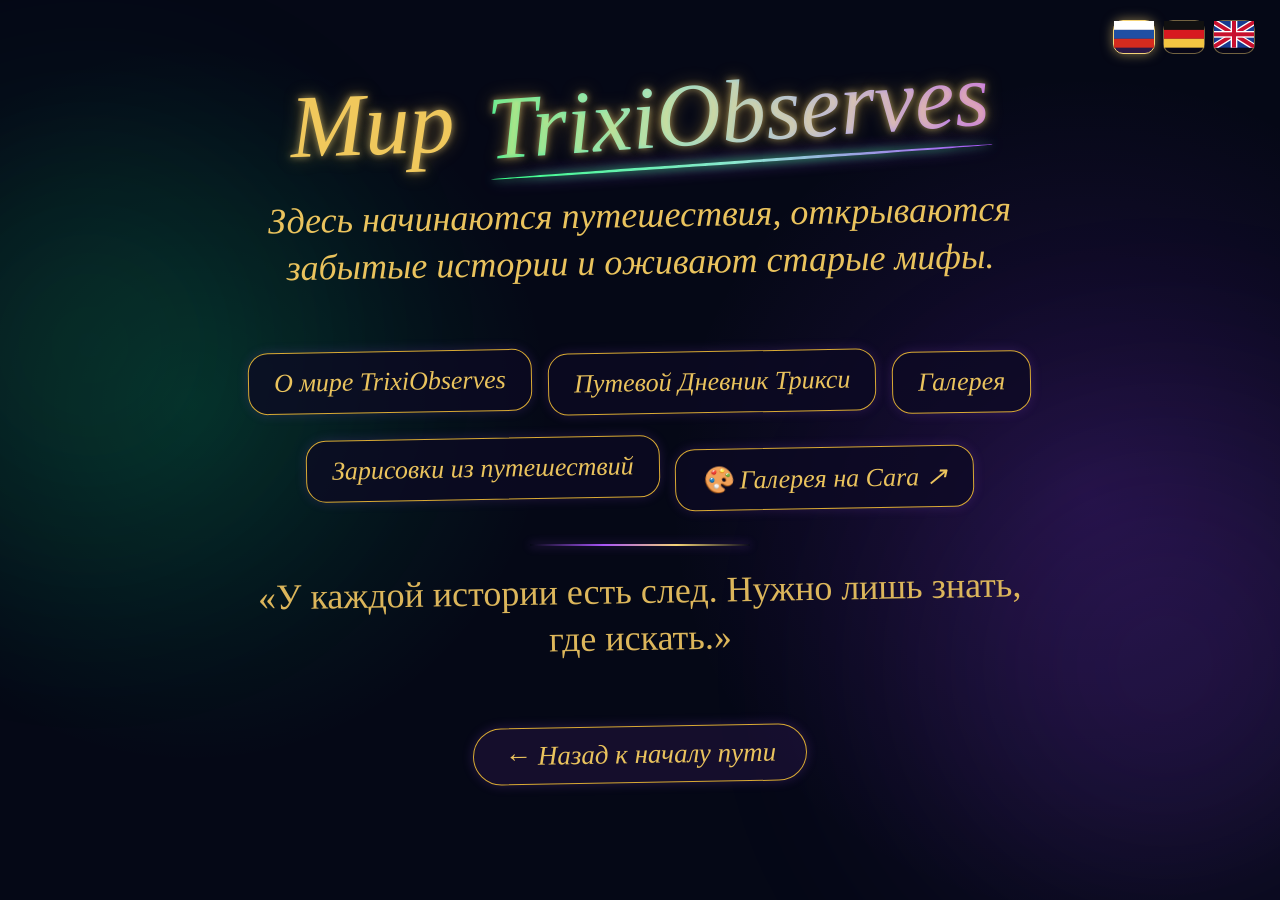
==== commit c8b10836: "Update explore.html" ====
--- a/explore.html
+++ b/explore.html
@@ -27,34 +27,116 @@
          ПЕРЕКЛЮЧАТЕЛЬ ЯЗЫКОВ
     ========================== -->
 
-    <div class="language-switcher">
-
-        <button
-            class="language-button"
-            data-language="ru"
-            onclick="changeLanguage('ru')"
-        >
-            🇷🇺
-        </button>
-
-        <button
-            class="language-button"
-            data-language="de"
-            onclick="changeLanguage('de')"
-        >
-            🇩🇪
-        </button>
-
-        <button
-            class="language-button"
-            data-language="en"
-            onclick="changeLanguage('en')"
-        >
-            🇬🇧
-        </button>
-
-    </div>
-
+  <div class="language-switcher">
+
+    <!-- 🇷🇺 Русский -->
+    <button
+        class="language-button"
+        data-language="ru"
+        onclick="changeLanguage('ru')"
+        title="Русский"
+        aria-label="Русский"
+    >
+        <svg viewBox="0 0 30 20" class="flag-image">
+            <rect width="30" height="6.67" fill="#ffffff"/>
+            <rect y="6.67" width="30" height="6.67" fill="#1f4fa3"/>
+            <rect y="13.34" width="30" height="6.66" fill="#d52b1e"/>
+        </svg>
+    </button>
+
+
+    <!-- 🇩🇪 Deutsch -->
+    <button
+        class="language-button"
+        data-language="de"
+        onclick="changeLanguage('de')"
+        title="Deutsch"
+        aria-label="Deutsch"
+    >
+        <svg viewBox="0 0 30 20" class="flag-image">
+            <rect width="30" height="6.67" fill="#111111"/>
+            <rect y="6.67" width="30" height="6.67" fill="#d71920"/>
+            <rect y="13.34" width="30" height="6.66" fill="#f4c542"/>
+        </svg>
+    </button>
+
+
+    <!-- 🇬🇧 English -->
+    <button
+        class="language-button"
+        data-language="en"
+        onclick="changeLanguage('en')"
+        title="English"
+        aria-label="English"
+    >
+        <svg
+            viewBox="0 0 60 40"
+            class="flag-image"
+        >
+
+            <!-- Синий фон -->
+            <rect
+                width="60"
+                height="40"
+                fill="#173b8f"
+            />
+
+            <!-- Белые диагонали -->
+            <path
+                d="M0 0 L7 0 L60 33 L60 40 L53 40 L0 7 Z"
+                fill="white"
+            />
+
+            <path
+                d="M60 0 L53 0 L0 33 L0 40 L7 40 L60 7 Z"
+                fill="white"
+            />
+
+            <!-- Красные диагонали -->
+            <path
+                d="M0 0 L3 0 L60 35 L60 40 L57 40 L0 5 Z"
+                fill="#c8102e"
+            />
+
+            <path
+                d="M60 0 L57 0 L0 35 L0 40 L3 40 L60 5 Z"
+                fill="#c8102e"
+            />
+
+            <!-- Белый крест -->
+            <rect
+                x="25"
+                width="10"
+                height="40"
+                fill="white"
+            />
+
+            <rect
+                y="15"
+                width="60"
+                height="10"
+                fill="white"
+            />
+
+            <!-- Красный крест -->
+            <rect
+                x="27"
+                width="6"
+                height="40"
+                fill="#c8102e"
+            />
+
+            <rect
+                y="17"
+                width="60"
+                height="6"
+                fill="#c8102e"
+            />
+
+        </svg>
+    </button>
+
+</div>
 
     <!-- =========================
          СВЕЧЕНИЯ
--- a/style.css
+++ b/style.css
@@ -1231,5 +1231,47 @@
 
         width: 92%;
     }
-
-}
+.language-button {
+    width: 44px;
+    height: 38px;
+
+    padding: 0;
+
+    border: 1px solid #d9aa35;
+    border-radius: 12px;
+
+    background: rgba(10, 8, 28, 0.9);
+
+    font-size: 23px;
+    line-height: 1;
+
+    display: flex;
+    align-items: center;
+    justify-content: center;
+
+    cursor: pointer;
+
+    box-shadow:
+        0 0 8px rgba(217, 170, 53, 0.35);
+
+    transition: 0.3s ease;
+}
+
+.language-button:hover {
+    transform: translateY(-2px);
+
+    border-color: #ffe9a6;
+
+    box-shadow:
+        0 0 15px rgba(245, 212, 119, 0.7);
+}
+
+.language-button.active {
+    border-color: #f5d477;
+
+    background: rgba(75, 40, 110, 0.75);
+
+    box-shadow:
+        0 0 15px rgba(245, 212, 119, 0.6);
+}
+}
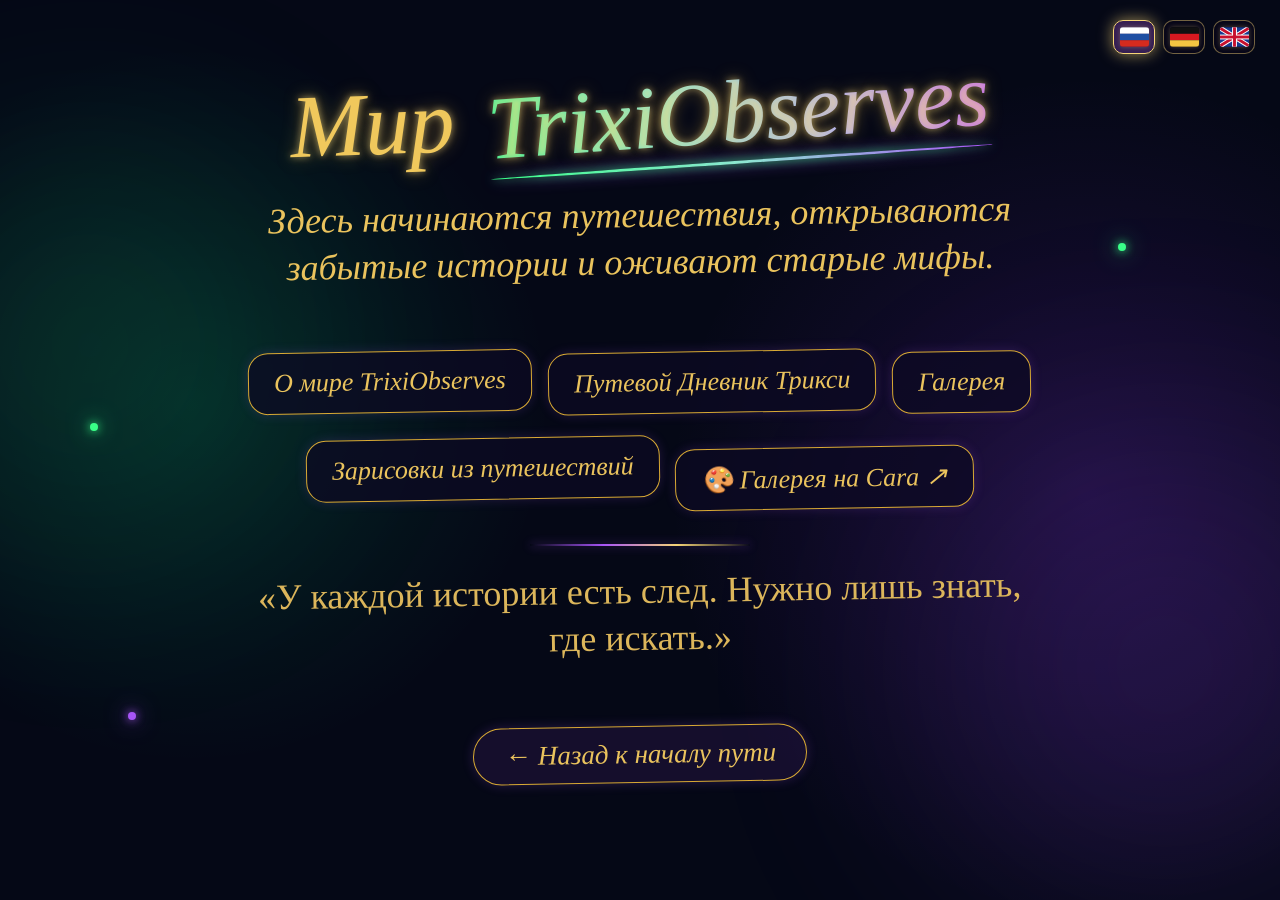
==== commit 6738c224: "Update explore.html" ====
--- a/explore.html
+++ b/explore.html
@@ -27,116 +27,163 @@
          ПЕРЕКЛЮЧАТЕЛЬ ЯЗЫКОВ
     ========================== -->
 
-  <div class="language-switcher">
-
-    <!-- 🇷🇺 Русский -->
-    <button
-        class="language-button"
-        data-language="ru"
-        onclick="changeLanguage('ru')"
-        title="Русский"
-        aria-label="Русский"
-    >
-        <svg viewBox="0 0 30 20" class="flag-image">
-            <rect width="30" height="6.67" fill="#ffffff"/>
-            <rect y="6.67" width="30" height="6.67" fill="#1f4fa3"/>
-            <rect y="13.34" width="30" height="6.66" fill="#d52b1e"/>
-        </svg>
-    </button>
-
-
-    <!-- 🇩🇪 Deutsch -->
-    <button
-        class="language-button"
-        data-language="de"
-        onclick="changeLanguage('de')"
-        title="Deutsch"
-        aria-label="Deutsch"
-    >
-        <svg viewBox="0 0 30 20" class="flag-image">
-            <rect width="30" height="6.67" fill="#111111"/>
-            <rect y="6.67" width="30" height="6.67" fill="#d71920"/>
-            <rect y="13.34" width="30" height="6.66" fill="#f4c542"/>
-        </svg>
-    </button>
-
-
-    <!-- 🇬🇧 English -->
-    <button
-        class="language-button"
-        data-language="en"
-        onclick="changeLanguage('en')"
-        title="English"
-        aria-label="English"
-    >
-        <svg
-            viewBox="0 0 60 40"
-            class="flag-image"
-        >
-
-            <!-- Синий фон -->
-            <rect
-                width="60"
-                height="40"
-                fill="#173b8f"
-            />
-
-            <!-- Белые диагонали -->
-            <path
-                d="M0 0 L7 0 L60 33 L60 40 L53 40 L0 7 Z"
-                fill="white"
-            />
-
-            <path
-                d="M60 0 L53 0 L0 33 L0 40 L7 40 L60 7 Z"
-                fill="white"
-            />
-
-            <!-- Красные диагонали -->
-            <path
-                d="M0 0 L3 0 L60 35 L60 40 L57 40 L0 5 Z"
-                fill="#c8102e"
-            />
-
-            <path
-                d="M60 0 L57 0 L0 35 L0 40 L3 40 L60 5 Z"
-                fill="#c8102e"
-            />
-
-            <!-- Белый крест -->
-            <rect
-                x="25"
-                width="10"
-                height="40"
-                fill="white"
-            />
-
-            <rect
-                y="15"
-                width="60"
-                height="10"
-                fill="white"
-            />
-
-            <!-- Красный крест -->
-            <rect
-                x="27"
-                width="6"
-                height="40"
-                fill="#c8102e"
-            />
-
-            <rect
-                y="17"
-                width="60"
-                height="6"
-                fill="#c8102e"
-            />
-
-        </svg>
-    </button>
-
-</div>
+    <div class="language-switcher">
+
+        <!-- 🇷🇺 Русский -->
+
+        <button
+            class="language-button"
+            data-language="ru"
+            onclick="changeLanguage('ru')"
+            title="Русский"
+            aria-label="Русский"
+        >
+
+            <svg
+                viewBox="0 0 30 20"
+                class="flag-image"
+            >
+
+                <rect
+                    width="30"
+                    height="6.67"
+                    fill="#ffffff"
+                />
+
+                <rect
+                    y="6.67"
+                    width="30"
+                    height="6.67"
+                    fill="#1f4fa3"
+                />
+
+                <rect
+                    y="13.34"
+                    width="30"
+                    height="6.66"
+                    fill="#d52b1e"
+                />
+
+            </svg>
+
+        </button>
+
+
+        <!-- 🇩🇪 Deutsch -->
+
+        <button
+            class="language-button"
+            data-language="de"
+            onclick="changeLanguage('de')"
+            title="Deutsch"
+            aria-label="Deutsch"
+        >
+
+            <svg
+                viewBox="0 0 30 20"
+                class="flag-image"
+            >
+
+                <rect
+                    width="30"
+                    height="6.67"
+                    fill="#111111"
+                />
+
+                <rect
+                    y="6.67"
+                    width="30"
+                    height="6.67"
+                    fill="#d71920"
+                />
+
+                <rect
+                    y="13.34"
+                    width="30"
+                    height="6.66"
+                    fill="#f4c542"
+                />
+
+            </svg>
+
+        </button>
+
+
+        <!-- 🇬🇧 English -->
+
+        <button
+            class="language-button"
+            data-language="en"
+            onclick="changeLanguage('en')"
+            title="English"
+            aria-label="English"
+        >
+
+            <svg
+                viewBox="0 0 60 40"
+                class="flag-image"
+            >
+
+                <rect
+                    width="60"
+                    height="40"
+                    fill="#173b8f"
+                />
+
+                <path
+                    d="M0 0 L7 0 L60 33 L60 40 L53 40 L0 7 Z"
+                    fill="white"
+                />
+
+                <path
+                    d="M60 0 L53 0 L0 33 L0 40 L7 40 L60 7 Z"
+                    fill="white"
+                />
+
+                <path
+                    d="M0 0 L3 0 L60 35 L60 40 L57 40 L0 5 Z"
+                    fill="#c8102e"
+                />
+
+                <path
+                    d="M60 0 L57 0 L0 35 L0 40 L3 40 L60 5 Z"
+                    fill="#c8102e"
+                />
+
+                <rect
+                    x="25"
+                    width="10"
+                    height="40"
+                    fill="white"
+                />
+
+                <rect
+                    y="15"
+                    width="60"
+                    height="10"
+                    fill="white"
+                />
+
+                <rect
+                    x="27"
+                    width="6"
+                    height="40"
+                    fill="#c8102e"
+                />
+
+                <rect
+                    y="17"
+                    width="60"
+                    height="6"
+                    fill="#c8102e"
+                />
+
+            </svg>
+
+        </button>
+
+    </div>
+
 
     <!-- =========================
          СВЕЧЕНИЯ
@@ -148,13 +195,26 @@
 
 
     <!-- =========================
+         ДЕКОРАТИВНЫЕ ТОЧКИ
+    ========================== -->
+
+    <div class="magic-dot dot-one"></div>
+
+    <div class="magic-dot dot-two"></div>
+
+    <div class="magic-dot dot-three"></div>
+
+
+    <!-- =========================
          ОСНОВНАЯ СТРАНИЦА
     ========================== -->
 
     <main class="explore-container">
 
 
-        <!-- Заголовок -->
+        <!-- =========================
+             ЗАГОЛОВОК
+        ========================== -->
 
         <h1 class="page-title">
 
@@ -169,7 +229,9 @@
         </h1>
 
 
-        <!-- Вступление -->
+        <!-- =========================
+             ВСТУПЛЕНИЕ
+        ========================== -->
 
         <p
             class="explore-intro"
@@ -258,7 +320,7 @@
 
 
         <!-- =========================
-             ВОЗВРАЩЕНИЕ НА ГЛАВНУЮ
+             НАЗАД
         ========================== -->
 
         <a
@@ -273,7 +335,7 @@
     </main>
 
 
-    <script src="script.js?v=2"></script>
+    <script src="script.js"></script>
 
 </body>
 
--- a/style.css
+++ b/style.css
@@ -4,23 +4,20 @@
 ===================================================== */
 
 
-/* =========================
+/* =====================================================
    БАЗА
-========================= */
+===================================================== */
 
 * {
     box-sizing: border-box;
 }
 
-
 html {
     scroll-behavior: smooth;
 }
 
-
 body {
     margin: 0;
-
     min-height: 100vh;
 
     background:
@@ -29,13 +26,11 @@
             rgba(0, 255, 150, 0.12),
             transparent 30%
         ),
-
         radial-gradient(
             circle at 85% 55%,
             rgba(150, 50, 255, 0.16),
             transparent 35%
         ),
-
         #050816;
 
     color: #f2c95c;
@@ -44,12 +39,11 @@
 }
 
 
-/* =========================
+/* =====================================================
    ФОНОВЫЕ СВЕЧЕНИЯ
-========================= */
+===================================================== */
 
 .glow-green {
-
     position: fixed;
 
     width: 420px;
@@ -73,7 +67,6 @@
 
 
 .glow-purple {
-
     position: fixed;
 
     width: 470px;
@@ -96,9 +89,9 @@
 }
 
 
-/* =========================
+/* =====================================================
    ЯЗЫКИ
-========================= */
+===================================================== */
 
 .language-switcher {
 
@@ -111,7 +104,7 @@
 
     gap: 8px;
 
-    z-index: 100;
+    z-index: 1000;
 }
 
 
@@ -129,47 +122,72 @@
     border-radius: 10px;
 
     background:
-        rgba(8, 7, 25, 0.78);
-
-    font-size: 21px;
+        rgba(8, 7, 25, 0.9);
+
+    display: flex;
+
+    align-items: center;
+
+    justify-content: center;
 
     cursor: pointer;
 
     transition:
         transform 0.25s ease,
         box-shadow 0.25s ease,
-        border-color 0.25s ease;
+        border-color 0.25s ease,
+        background 0.25s ease;
+}
+
+
+/* SVG-флажок */
+
+.flag-image {
+
+    width: 29px;
+    height: 20px;
+
+    display: block;
+
+    border-radius: 3px;
+
+    box-shadow:
+        0 0 5px
+        rgba(245, 212, 119, 0.3);
 }
 
 
 .language-button:hover {
 
-    transform: translateY(-2px);
-
-    border-color: #f5d477;
+    transform:
+        translateY(-2px);
+
+    border-color:
+        #f5d477;
 
     box-shadow:
         0 0 15px
-        rgba(168, 85, 247, 0.5);
+        rgba(168, 85, 247, 0.6);
 }
 
 
 .language-button.active {
 
-    border-color: #f5d477;
-
-    background:
-        rgba(75, 40, 110, 0.55);
-
-    box-shadow:
-        0 0 12px
-        rgba(245, 212, 119, 0.55);
-}
-
-
-/* =========================
+    border-color:
+        #f5d477;
+
+    background:
+        rgba(75, 40, 110, 0.7);
+
+    box-shadow:
+        0 0 15px
+        rgba(245, 212, 119, 0.65);
+}
+
+
+/* =====================================================
    МАГИЧЕСКИЕ ТОЧКИ
-========================= */
+===================================================== */
 
 .magic-dot {
 
@@ -266,9 +284,9 @@
 }
 
 
-/* =========================
+/* =====================================================
    ГЛАВНЫЙ ЗАГОЛОВОК
-========================= */
+===================================================== */
 
 .main-title {
 
@@ -325,9 +343,9 @@
 }
 
 
-/* =========================
+/* =====================================================
    TRIXIOBSERVES
-========================= */
+===================================================== */
 
 .world-name {
 
@@ -342,6 +360,7 @@
     font-style: italic;
 
     background:
+
         linear-gradient(
             90deg,
             #35f59a,
@@ -361,6 +380,8 @@
 }
 
 
+/* Подчёркивание TrixiObserves */
+
 .world-name::after {
 
     content: "";
@@ -376,6 +397,7 @@
     border-radius: 50%;
 
     background:
+
         linear-gradient(
             90deg,
             #39ff88,
@@ -424,12 +446,14 @@
 
     0%,
     100% {
+
         transform:
             translateY(-7px)
             rotate(-2deg);
     }
 
     50% {
+
         transform:
             translateY(-12px)
             rotate(2deg);
@@ -437,7 +461,9 @@
 }
 
 
-/* Тело */
+/* =====================================================
+   ТЕЛО МЫШКИ
+===================================================== */
 
 .bat-body {
 
@@ -450,6 +476,7 @@
     top: 14px;
 
     background:
+
         linear-gradient(
             180deg,
             #4a302d,
@@ -462,7 +489,9 @@
 }
 
 
-/* Голова */
+/* =====================================================
+   ГОЛОВА МЫШКИ
+===================================================== */
 
 .bat-head {
 
@@ -475,6 +504,7 @@
     top: 5px;
 
     background:
+
         linear-gradient(
             180deg,
             #4b322f,
@@ -487,7 +517,9 @@
 }
 
 
-/* Уши */
+/* =====================================================
+   УШИ
+===================================================== */
 
 .bat-ear {
 
@@ -499,6 +531,7 @@
     top: -12px;
 
     background:
+
         linear-gradient(
             135deg,
             #3c2929,
@@ -534,7 +567,9 @@
 }
 
 
-/* Глаза */
+/* =====================================================
+   ГЛАЗА
+===================================================== */
 
 .bat-eye {
 
@@ -548,6 +583,7 @@
     border-radius: 50%;
 
     background:
+
         radial-gradient(
             circle at 45% 30%,
 
@@ -561,6 +597,7 @@
         );
 
     box-shadow:
+
         0 0 7px
         rgba(90, 220, 255, 0.8);
 
@@ -580,7 +617,9 @@
 }
 
 
-/* Нос */
+/* =====================================================
+   НОС
+===================================================== */
 
 .bat-nose {
 
@@ -600,7 +639,9 @@
 }
 
 
-/* Крылья */
+/* =====================================================
+   КРЫЛЬЯ
+===================================================== */
 
 .bat-wing {
 
@@ -612,6 +653,7 @@
     top: 14px;
 
     background:
+
         linear-gradient(
             135deg,
             #17131b,
@@ -676,6 +718,7 @@
     margin-top: 20px;
 
     background:
+
         linear-gradient(
             90deg,
             transparent,
@@ -686,13 +729,14 @@
         );
 
     box-shadow:
+
         0 0 10px
         rgba(168, 85, 247, 0.5);
 }
 
 
 /* =====================================================
-   ОПИСАНИЕ
+   ОПИСАНИЕ ГЛАВНОЙ
 ===================================================== */
 
 .home-description {
@@ -725,6 +769,7 @@
         rotate(-1deg);
 
     text-shadow:
+
         0 0 7px
         rgba(244, 215, 123, 0.45);
 }
@@ -753,6 +798,7 @@
     border-radius: 50px;
 
     background:
+
         linear-gradient(
             135deg,
             #35146d,
@@ -773,6 +819,7 @@
     text-decoration: none;
 
     box-shadow:
+
         0 0 18px
         rgba(168, 85, 247, 0.45);
 
@@ -791,6 +838,7 @@
         scale(1.03);
 
     box-shadow:
+
         0 0 30px
         rgba(168, 85, 247, 0.7);
 }
@@ -823,7 +871,9 @@
 }
 
 
-/* Заголовок */
+/* =====================================================
+   ЗАГОЛОВОК EXPLORE
+===================================================== */
 
 .page-title {
 
@@ -852,11 +902,12 @@
         rotate(-2deg);
 
     text-shadow:
+
         0 0 7px
-        rgba(255,225,130,0.6),
+        rgba(255, 225, 130, 0.6),
 
         0 0 18px
-        rgba(230,180,60,0.45);
+        rgba(230, 180, 60, 0.45);
 }
 
 
@@ -866,7 +917,9 @@
 }
 
 
-/* Вступление */
+/* =====================================================
+   ВСТУПЛЕНИЕ EXPLORE
+===================================================== */
 
 .explore-intro {
 
@@ -954,8 +1007,9 @@
     text-decoration: none;
 
     box-shadow:
+
         0 0 12px
-        rgba(168,85,247,0.18);
+        rgba(168, 85, 247, 0.18);
 
     transition: 0.3s;
 
@@ -976,8 +1030,9 @@
         #f5d477;
 
     box-shadow:
+
         0 0 25px
-        rgba(168,85,247,0.45);
+        rgba(168, 85, 247, 0.45);
 }
 
 
@@ -1002,6 +1057,7 @@
     margin-top: 35px;
 
     background:
+
         linear-gradient(
             90deg,
             transparent,
@@ -1011,12 +1067,15 @@
         );
 
     box-shadow:
+
         0 0 10px
-        rgba(168,85,247,0.45);
-}
-
-
-/* Цитата */
+        rgba(168, 85, 247, 0.45);
+}
+
+
+/* =====================================================
+   ЦИТАТА
+===================================================== */
 
 .world-quote {
 
@@ -1045,7 +1104,7 @@
 
 
 /* =====================================================
-   КНОПКА ВОЗВРАТА В НАЧАЛО ПУТИ
+   КНОПКА ВОЗВРАТА
 ===================================================== */
 
 .back-home {
@@ -1080,6 +1139,7 @@
     text-decoration: none;
 
     box-shadow:
+
         0 0 12px
         rgba(168, 85, 247, 0.22);
 
@@ -1106,12 +1166,15 @@
         #f5d477;
 
     box-shadow:
+
         0 0 18px
         rgba(168, 85, 247, 0.55),
 
         0 0 30px
         rgba(57, 255, 136, 0.12);
 }
+
+
 /* =====================================================
    МОБИЛЬНАЯ ВЕРСИЯ
 ===================================================== */
@@ -1122,6 +1185,8 @@
 
         top: 12px;
         right: 12px;
+
+        gap: 6px;
     }
 
 
@@ -1129,8 +1194,13 @@
 
         width: 38px;
         height: 31px;
-
-        font-size: 19px;
+    }
+
+
+    .flag-image {
+
+        width: 25px;
+        height: 17px;
     }
 
 
@@ -1231,47 +1301,12 @@
 
         width: 92%;
     }
-.language-button {
-    width: 44px;
-    height: 38px;
-
-    padding: 0;
-
-    border: 1px solid #d9aa35;
-    border-radius: 12px;
-
-    background: rgba(10, 8, 28, 0.9);
-
-    font-size: 23px;
-    line-height: 1;
-
-    display: flex;
-    align-items: center;
-    justify-content: center;
-
-    cursor: pointer;
-
-    box-shadow:
-        0 0 8px rgba(217, 170, 53, 0.35);
-
-    transition: 0.3s ease;
-}
-
-.language-button:hover {
-    transform: translateY(-2px);
-
-    border-color: #ffe9a6;
-
-    box-shadow:
-        0 0 15px rgba(245, 212, 119, 0.7);
-}
-
-.language-button.active {
-    border-color: #f5d477;
-
-    background: rgba(75, 40, 110, 0.75);
-
-    box-shadow:
-        0 0 15px rgba(245, 212, 119, 0.6);
-}
-}
+
+
+    .back-home {
+
+        font-size: 25px;
+
+        width: 92%;
+    }
+}
